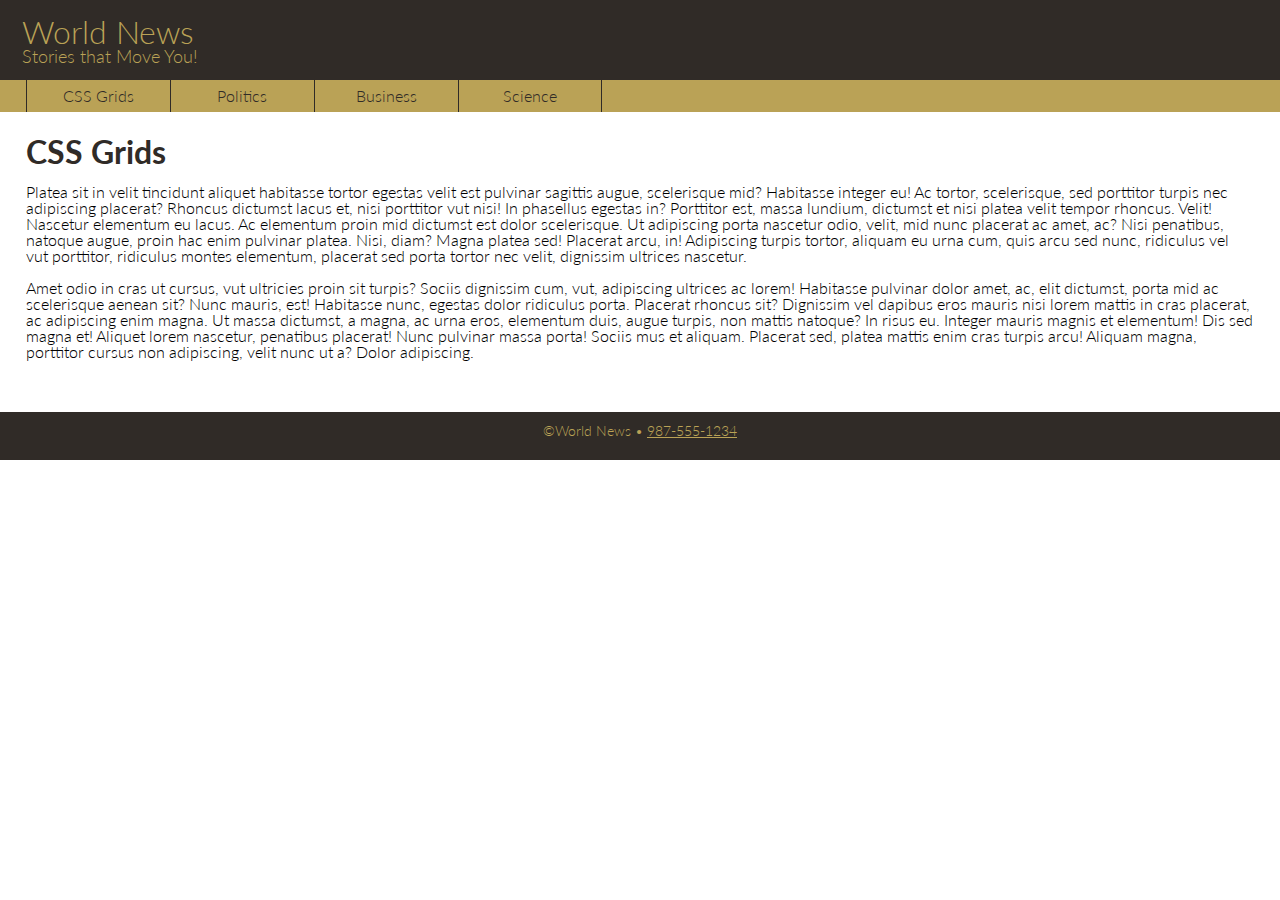
==== MusicPlayer/index.html @ 6a63c8ee "Adding Grid1,Grid2, and Grid3 examples." ====
<!DOCTYPE html>
<html lang="en" dir="ltr">
  <head>
    <meta charset="utf-8">
    <meta name="viewport" content="width=device-width, initial-scale=1, maximum-scale=1">
    <title>World News</title>

    <!-- Google Fonts -->
    <link href="https://fonts.googleapis.com/css?family=Lato:300,700|Parisienne" rel="stylesheet">
    <!-- Font Awesome -->
    <link rel="stylesheet" href="https://use.fontawesome.com/releases/v5.5.0/css/all.css" integrity="sha384-B4dIYHKNBt8Bc12p+WXckhzcICo0wtJAoU8YZTY5qE0Id1GSseTk6S+L3BlXeVIU" crossorigin="anonymous">

    <!-- Main Stylesheet -->
    <link rel="stylesheet" type="text/css" href="css/style.min.css"/>
  </head>

  <body>
    <div id="wrapper">


    <!-- HEADER STARTS HERE -->
    	<header>
        <h1>World News</h1>
        <h2>Stories that Move You!</h2>
      </header>

      <div class="social">
        <a href="#"><i class="fab fa-facebook-square"></i></a>
        <a href="#"><i class="fab fa-twitter-square"></i></a>
        <a href="#"><i class="fab fa-youtube-square"></i></a>
        <a href="#"><i class="fab fa-google-plus-square"></i></a>
      </div>

      <div class="hamburger"><a href="#mynavlinks">&#9776;</a></div>



    <main>
    <h1>CSS Grids</h1>
    <p>Platea sit in velit tincidunt aliquet habitasse tortor egestas velit est pulvinar sagittis augue, scelerisque mid? Habitasse integer eu! Ac tortor, scelerisque, sed porttitor turpis nec adipiscing placerat? Rhoncus dictumst lacus et, nisi porttitor vut nisi! In phasellus egestas in? Porttitor est, massa lundium, dictumst et nisi platea velit tempor rhoncus. Velit! Nascetur elementum eu lacus. Ac elementum proin mid dictumst est dolor scelerisque. Ut adipiscing porta nascetur odio, velit, mid nunc placerat ac amet, ac? Nisi penatibus, natoque augue, proin hac enim pulvinar platea. Nisi, diam? Magna platea sed! Placerat arcu, in! Adipiscing turpis tortor, aliquam eu urna cum, quis arcu sed nunc, ridiculus vel vut porttitor, ridiculus montes elementum, placerat sed porta tortor nec velit, dignissim ultrices nascetur.</p>

    <p>Amet odio in cras ut cursus, vut ultricies proin sit turpis? Sociis dignissim cum, vut, adipiscing ultrices ac lorem! Habitasse pulvinar dolor amet, ac, elit dictumst, porta mid ac scelerisque aenean sit? Nunc mauris, est! Habitasse nunc, egestas dolor ridiculus porta. Placerat rhoncus sit? Dignissim vel dapibus eros mauris nisi lorem mattis in cras placerat, ac adipiscing enim magna. Ut massa dictumst, a magna, ac urna eros, elementum duis, augue turpis, non mattis natoque? In risus eu. Integer mauris magnis et elementum! Dis sed magna et! Aliquet lorem nascetur, penatibus placerat! Nunc pulvinar massa porta! Sociis mus et aliquam. Placerat sed, platea mattis enim cras turpis arcu! Aliquam magna, porttitor cursus non adipiscing, velit nunc ut a? Dolor adipiscing.</p>
    </main>

    <footer>
        <p>&copy;World News &bull; <a href="tel:9875551234">987-555-1234</a></p>
    </footer>



    <nav id="mynavlinks">
    <ul>
    	<li class="active"><a href="index.html">CSS Grids</a></li>
    	<li><a href="politics.html">Politics</a></li>
    	<li><a href="business.html">Business</a></li>
    	<li><a href="science.html">Science</a></li>
    </ul>
    </nav>
    </div> <!-- end wrapper -->

  </body>
</html>
---- MusicPlayer/css/style.min.css ----
html,body,div,span,object,iframe,h1,h2,h3,h4,h5,h6,p,blockquote,pre,abbr,address,cite,code,del,dfn,em,img,ins,kbd,q,samp,small,strong,sub,sup,var,b,i,dl,dt,dd,ol,ul,li,fieldset,form,label,legend,table,caption,tbody,tfoot,thead,tr,th,td,article,aside,canvas,details,figcaption,figure,footer,header,hgroup,menu,nav,section,summary,time,mark,audio,video{margin:0;padding:0;border:0;outline:0;font-size:100%;vertical-align:baseline;background:transparent}body{line-height:1}article,aside,details,figcaption,figure,footer,header,hgroup,menu,nav,section{display:block}nav ul{list-style:none}blockquote,q{quotes:none}blockquote:before,blockquote:after,q:before,q:after{content:'';content:none}a{margin:0;padding:0;font-size:100%;vertical-align:baseline;background:transparent}ins{background-color:#ff9;color:#000;text-decoration:none}mark{background-color:#ff9;color:#000;font-style:italic;font-weight:bold}del{text-decoration:line-through}abbr[title],dfn[title]{border-bottom:1px dotted;cursor:help}table{border-collapse:collapse;border-spacing:0}hr{display:block;height:1px;border:0;border-top:1px solid #cccccc;margin:1em 0;padding:0}input,select{vertical-align:middle}html{-webkit-text-size-adjust:100%;-ms-text-size-adjust:100%}*{-moz-box-sizing:border-box;-webkit-box-sizing:border-box;box-sizing:border-box}body{font-family:"Lato",sans-serif;font-size:16px;font-weight:300}div#wrapper{display:grid;grid-template-columns:1fr 1fr;grid-template-rows:3rem auto auto 3rem auto;grid-template-areas:"hamburger social" "header header" "main main" "footer footer" "links links";background-color:#302b27}.hamburger{grid-area:hamburger;align-self:center;padding-left:2%;font-size:2rem}.hamburger a{color:white;text-decoration:none}div.social{grid-area:social;justify-self:end;align-self:center;padding-right:2%}div.social a{font-size:1.8rem;padding-left:.5rem;color:white}div.social a:hover{color:#baa256}header{grid-area:header;color:#baa256;padding:1rem 2%}header h1{font-size:2rem;font-weight:300}header h2{font-size:1.12rem;font-weight:300}nav{grid-area:links;background-color:#baa256;height:100vh}nav ul li a{display:block;text-align:center;margin:0.5rem 2%;padding:.5rem;background-color:rgba(255,255,255,0.2);border-radius:1rem;color:#302b27;text-decoration:none}nav ul li a:hover{color:white}main{grid-area:main;min-height:300px;background-color:white}main p{margin:1rem 2%}main h1{font-size:2rem;margin:1.5rem 2% 0.5rem 2%;color:#302b27}footer{grid-area:footer;justify-self:center}footer p{text-align:center;color:#baa256;padding:.75rem 0;font-size:.9rem}footer p a{color:#baa256}.clearfix:after{content:"";display:table;clear:both}@media only screen and (min-width: 35em){div#wrapper{grid-template-rows:5rem auto 3rem;grid-template-columns:10rem auto 12rem;grid-template-areas:"header header social" "links main main" "footer footer footer"}.hamburger{display:none}nav{height:auto}nav ul li{border-bottom:1px solid #302b27}nav ul li a{border-radius:0;background-color:transparent;margin:0}}@media only screen and (min-width: 64em){div#wrapper{grid-template-rows:5rem auto auto 3rem;grid-template-columns:auto 12rem;grid-template-areas:"header social" "links links" "main main" "footer footer"}nav{height:auto;padding-left:2%}nav ul{display:grid;grid-template-columns:9rem 9rem 9rem 9rem auto}nav ul li{width:auto;border-bottom:none;border-left:1px solid #302b27}nav ul li:last-child{border-right:1px solid #302b27}}
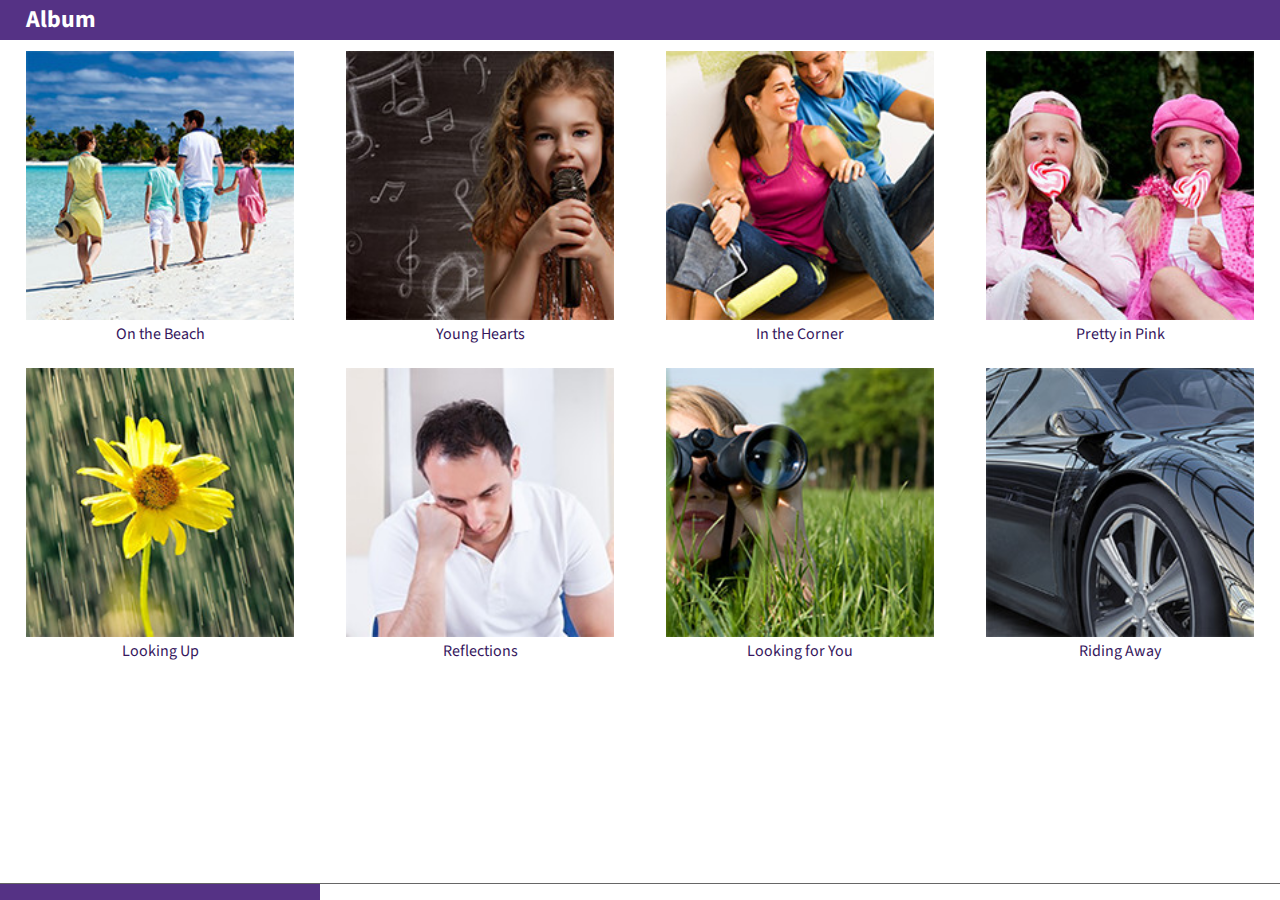
==== commit 68af71c1: "Adding Music Player Site." ====
--- a/MusicPlayer/index.html
+++ b/MusicPlayer/index.html
@@ -3,10 +3,10 @@
   <head>
     <meta charset="utf-8">
     <meta name="viewport" content="width=device-width, initial-scale=1, maximum-scale=1">
-    <title>World News</title>
+    <title>Album</title>
 
     <!-- Google Fonts -->
-    <link href="https://fonts.googleapis.com/css?family=Lato:300,700|Parisienne" rel="stylesheet">
+    <link href="https://fonts.googleapis.com/css?family=Lato:300,700|Parisienne|Source+Sans+Pro:400,700" rel="stylesheet">
     <!-- Font Awesome -->
     <link rel="stylesheet" href="https://use.fontawesome.com/releases/v5.5.0/css/all.css" integrity="sha384-B4dIYHKNBt8Bc12p+WXckhzcICo0wtJAoU8YZTY5qE0Id1GSseTk6S+L3BlXeVIU" crossorigin="anonymous">
 
@@ -15,48 +15,83 @@
   </head>
 
   <body>
-    <div id="wrapper">
+    <div class="wrapper">
 
-
-    <!-- HEADER STARTS HERE -->
-    	<header>
-        <h1>World News</h1>
-        <h2>Stories that Move You!</h2>
+  <!-- PAGE HEADER GOES HERE -->
+      <header>
+        <h1>Album</h1>
       </header>
 
-      <div class="social">
-        <a href="#"><i class="fab fa-facebook-square"></i></a>
-        <a href="#"><i class="fab fa-twitter-square"></i></a>
-        <a href="#"><i class="fab fa-youtube-square"></i></a>
-        <a href="#"><i class="fab fa-google-plus-square"></i></a>
-      </div>
+  <!-- PAGE CONTENT GOES HERE -->
+      <main class="album">
+        <figure>
+          <a href="player.html">
+            <img src="./images/a_beach200.jpg" srcset="./images/a_beach200.jpg 1x, ./images/a_beach400.jpg 2x" alt="">
+          </a>
+          <figcaption>On the Beach</figcaption>
+        </figure>
 
-      <div class="hamburger"><a href="#mynavlinks">&#9776;</a></div>
+        <figure>
+          <a href="player.html">
+            <img src="./images/a_girl200.jpg" srcset="./images/a_girl200.jpg 1x, ./images/a_girl400.jpg 2x" alt="">
+          </a>
+          <figcaption>Young Hearts</figcaption>
+        </figure>
 
+        <figure>
+          <a href="player.html">
+            <img src="./images/a_paint200.jpg" srcset="./images/a_paint200.jpg 1x, ./images/a_paint400.jpg 2x" alt="">
+          </a>
+          <figcaption>In the Corner</figcaption>
+        </figure>
 
+        <figure>
+          <a href="player.html">
+            <img src="./images/a_pink200.jpg" srcset="./images/a_pink200.jpg 1x, ./images/a_pink400.jpg 2x" alt="">
+          </a>
+          <figcaption>Pretty in Pink</figcaption>
+        </figure>
 
-    <main>
-    <h1>CSS Grids</h1>
-    <p>Platea sit in velit tincidunt aliquet habitasse tortor egestas velit est pulvinar sagittis augue, scelerisque mid? Habitasse integer eu! Ac tortor, scelerisque, sed porttitor turpis nec adipiscing placerat? Rhoncus dictumst lacus et, nisi porttitor vut nisi! In phasellus egestas in? Porttitor est, massa lundium, dictumst et nisi platea velit tempor rhoncus. Velit! Nascetur elementum eu lacus. Ac elementum proin mid dictumst est dolor scelerisque. Ut adipiscing porta nascetur odio, velit, mid nunc placerat ac amet, ac? Nisi penatibus, natoque augue, proin hac enim pulvinar platea. Nisi, diam? Magna platea sed! Placerat arcu, in! Adipiscing turpis tortor, aliquam eu urna cum, quis arcu sed nunc, ridiculus vel vut porttitor, ridiculus montes elementum, placerat sed porta tortor nec velit, dignissim ultrices nascetur.</p>
+        <figure>
+          <a href="player.html">
+            <img src="./images/a_rain200.jpg" srcset="./images/a_rain200.jpg 1x, ./images/a_rain400.jpg 2x" alt="">
+          </a>
+          <figcaption>Looking Up</figcaption>
+        </figure>
 
-    <p>Amet odio in cras ut cursus, vut ultricies proin sit turpis? Sociis dignissim cum, vut, adipiscing ultrices ac lorem! Habitasse pulvinar dolor amet, ac, elit dictumst, porta mid ac scelerisque aenean sit? Nunc mauris, est! Habitasse nunc, egestas dolor ridiculus porta. Placerat rhoncus sit? Dignissim vel dapibus eros mauris nisi lorem mattis in cras placerat, ac adipiscing enim magna. Ut massa dictumst, a magna, ac urna eros, elementum duis, augue turpis, non mattis natoque? In risus eu. Integer mauris magnis et elementum! Dis sed magna et! Aliquet lorem nascetur, penatibus placerat! Nunc pulvinar massa porta! Sociis mus et aliquam. Placerat sed, platea mattis enim cras turpis arcu! Aliquam magna, porttitor cursus non adipiscing, velit nunc ut a? Dolor adipiscing.</p>
-    </main>
+        <figure>
+          <a href="player.html">
+            <img src="./images/a_sad200.jpg" srcset="./images/a_sad200.jpg 1x, ./images/a_sad400.jpg 2x" alt="">
+          </a>
+          <figcaption>Reflections</figcaption>
+        </figure>
 
-    <footer>
-        <p>&copy;World News &bull; <a href="tel:9875551234">987-555-1234</a></p>
-    </footer>
+        <figure>
+          <a href="player.html">
+            <img src="./images/a_search200.jpg" srcset="./images/a_search200.jpg 1x, ./images/a_search400.jpg 2x" alt="">
+          </a>
+          <figcaption>Looking for You</figcaption>
+        </figure>
 
+        <figure>
+          <a href="player.html">
+            <img src="./images/a_wheel200.jpg" srcset="./images/a_wheel200.jpg 1x, ./images/a_wheel400.jpg 2x" alt="">
+          </a>
+          <figcaption>Riding Away</figcaption>
+        </figure>
 
+      </main>
 
-    <nav id="mynavlinks">
-    <ul>
-    	<li class="active"><a href="index.html">CSS Grids</a></li>
-    	<li><a href="politics.html">Politics</a></li>
-    	<li><a href="business.html">Business</a></li>
-    	<li><a href="science.html">Science</a></li>
-    </ul>
-    </nav>
-    </div> <!-- end wrapper -->
+  <!-- PAGE NAVIGATION GOES HERE -->
+      <nav>
+        <div class="active"><a href="index.html"><i class="fas fa-music"></i></a></div>
+        <div><a href="artist.html"><i class="fas fa-user"></i></a></div>
+        <div><a href="song.html"><i class="fas fa-list"></i></a></div>
+        <div><a href="search.html"><i class="fas fa-search"></i></a></div>
+      </nav>
+
+    </div>
+    <!-- End wrapper -->
 
   </body>
 </html>
--- a/MusicPlayer/css/style.min.css
+++ b/MusicPlayer/css/style.min.css
@@ -1,10 +1,9 @@
-html,body,div,span,object,iframe,h1,h2,h3,h4,h5,h6,p,blockquote,pre,abbr,address,cite,code,del,dfn,em,img,ins,kbd,q,samp,small,strong,sub,sup,var,b,i,dl,dt,dd,ol,ul,li,fieldset,form,label,legend,table,caption,tbody,tfoot,thead,tr,th,td,article,aside,canvas,details,figcaption,figure,footer,header,hgroup,menu,nav,section,summary,time,mark,audio,video{margin:0;padding:0;border:0;outline:0;font-size:100%;vertical-align:baseline;background:transparent}body{line-height:1}article,aside,details,figcaption,figure,footer,header,hgroup,menu,nav,section{display:block}nav ul{list-style:none}blockquote,q{quotes:none}blockquote:before,blockquote:after,q:before,q:after{content:'';content:none}a{margin:0;padding:0;font-size:100%;vertical-align:baseline;background:transparent}ins{background-color:#ff9;color:#000;text-decoration:none}mark{background-color:#ff9;color:#000;font-style:italic;font-weight:bold}del{text-decoration:line-through}abbr[title],dfn[title]{border-bottom:1px dotted;cursor:help}table{border-collapse:collapse;border-spacing:0}hr{display:block;height:1px;border:0;border-top:1px solid #cccccc;margin:1em 0;padding:0}input,select{vertical-align:middle}html{-webkit-text-size-adjust:100%;-ms-text-size-adjust:100%}*{-moz-box-sizing:border-box;-webkit-box-sizing:border-box;box-sizing:border-box}body{font-family:"Lato",sans-serif;font-size:16px;font-weight:300}div#wrapper{display:grid;grid-template-columns:1fr 1fr;grid-template-rows:3rem auto auto 3rem auto;grid-template-areas:"hamburger social"- "header header"- "main main"- "footer footer"- "links links";background-color:#302b27}.hamburger{grid-area:hamburger;align-self:center;padding-left:2%;font-size:2rem}.hamburger a{color:white;text-decoration:none}div.social{grid-area:social;justify-self:end;align-self:center;padding-right:2%}div.social a{font-size:1.8rem;padding-left:.5rem;color:white}div.social a:hover{color:#baa256}header{grid-area:header;color:#baa256;padding:1rem 2%}header h1{font-size:2rem;font-weight:300}header h2{font-size:1.12rem;font-weight:300}nav{grid-area:links;background-color:#baa256;height:100vh}nav ul li a{display:block;text-align:center;margin:0.5rem 2%;padding:.5rem;background-color:rgba(255,255,255,0.2);border-radius:1rem;color:#302b27;text-decoration:none}nav ul li a:hover{color:white}main{grid-area:main;min-height:300px;background-color:white}main p{margin:1rem 2%}main h1{font-size:2rem;margin:1.5rem 2% 0.5rem 2%;color:#302b27}footer{grid-area:footer;justify-self:center}footer p{text-align:center;color:#baa256;padding:.75rem 0;font-size:.9rem}footer p a{color:#baa256}.clearfix:after{content:"";display:table;clear:both}@media only screen and (min-width: 35em){div#wrapper{grid-template-rows:5rem auto 3rem;grid-template-columns:10rem auto 12rem;grid-template-areas:"header header social"- "links main main"- "footer footer footer"}.hamburger{display:none}nav{height:auto}nav ul li{border-bottom:1px solid #302b27}nav ul li a{border-radius:0;background-color:transparent;margin:0}}@media only screen and (min-width: 64em){div#wrapper{grid-template-rows:5rem auto auto 3rem;grid-template-columns:auto 12rem;grid-template-areas:"header social"- "links links"- "main main"- "footer footer"}nav{height:auto;padding-left:2%}nav ul{display:grid;grid-template-columns:9rem 9rem 9rem 9rem auto}nav ul li{width:auto;border-bottom:none;border-left:1px solid #302b27}nav ul li:last-child{border-right:1px solid #302b27}}
+html,body,div,span,object,iframe,h1,h2,h3,h4,h5,h6,p,blockquote,pre,abbr,address,cite,code,del,dfn,em,img,ins,kbd,q,samp,small,strong,sub,sup,var,b,i,dl,dt,dd,ol,ul,li,fieldset,form,label,legend,table,caption,tbody,tfoot,thead,tr,th,td,article,aside,canvas,details,figcaption,figure,footer,header,hgroup,menu,nav,section,summary,time,mark,audio,video{margin:0;padding:0;border:0;outline:0;font-size:100%;vertical-align:baseline;background:transparent}body{line-height:1}article,aside,details,figcaption,figure,footer,header,hgroup,menu,nav,section{display:block}nav ul{list-style:none}blockquote,q{quotes:none}blockquote:before,blockquote:after,q:before,q:after{content:'';content:none}a{margin:0;padding:0;font-size:100%;vertical-align:baseline;background:transparent}ins{background-color:#ff9;color:#000;text-decoration:none}mark{background-color:#ff9;color:#000;font-style:italic;font-weight:bold}del{text-decoration:line-through}abbr[title],dfn[title]{border-bottom:1px dotted;cursor:help}table{border-collapse:collapse;border-spacing:0}hr{display:block;height:1px;border:0;border-top:1px solid #cccccc;margin:1em 0;padding:0}input,select{vertical-align:middle}html{-webkit-text-size-adjust:100%;-ms-text-size-adjust:100%}*{-moz-box-sizing:border-box;-webkit-box-sizing:border-box;box-sizing:border-box}body{font-size:16px;font-family:"Source Sans Pro",sans-serif;font-weight:400;color:#36175e;background-color:white}.wrapper{position:relative;width:100vw;height:100vh}header{background-color:#553285;color:white;padding:0.5rem 2%;font-size:1.5rem}nav{background-color:white;position:fixed;bottom:0;width:100vw;border-top:1px solid #666;display:flex}nav div{flex-basis:25%;text-align:center}nav div a{display:block;font-size:1.7rem;padding:.5rem 0;color:#aaa}nav div.active a{background-color:#553285;color:white}main{padding-bottom:2.75rem}main.album{display:grid;grid-template-columns:1fr 1fr;grid-auto-rows:auto}main.album figure{padding:.7rem 2vw}main.album figure img{width:100%}main.album figure figcaption{text-align:center;padding:.2rem 0}main.artist{display:grid;grid-template-columns:1fr;grid-auto-rows:auto}main.artist section{display:grid;grid-template-columns:80px auto;margin:.75rem 5%}main.artist section div img{width:100%;clip-path:circle(40px at center);-webkit-clip-path:circle(40px at center)}main.artist section div:nth-child(2){align-self:center;padding:5%}main.player{display:grid;grid-template-columns:50px auto 50px;grid-auto-rows:auto;grid-template-areas:"photo photo photo"+ "time time time"+ "startTime empty endTime"+ "title title title"+ "prev play next"+ "dn vol up";margin-top:1.5rem}main.player div.photo{grid-area:photo}main.player div.photo img{width:84%;margin:0 0 .5rem 8%;border-radius:20px}main.player div.time{grid-area:time;justify-self:center;width:84%}main.player div.time input{width:100%}main.player div.startTime{grid-area:startTime;text-align:right}main.player div.endTime{grid-area:endTime}main.player div.title{grid-area:title}main.player div.title span{display:block;text-align:center}main.player div.title span:nth-child(1){font-size:1.5rem;padding:1rem 0 .3rem 0}main.player div.title span:nth-child(2){font-size:1.2rem;padding-bottom:1rem}main.player div.previous{grid-area:prev;justify-self:end;font-size:1.5rem}main.player div.play{grid-area:play;justify-self:center;font-size:1.5rem;padding-bottom:1rem}main.player div.next{grid-area:next;justify-self:start;font-size:1.5rem}main.player div.voldn{grid-area:dn;justify-self:center}main.player div.volume{grid-area:vol}main.player div.volume input{width:100%}main.player div.volup{grid-area:up;justify-self:center}@media only screen and (min-width: 29em){main.album{grid-template-columns:1fr 1fr 1fr 1fr}main.artist{grid-template-columns:1fr 1fr}main.player{grid-template-columns:50% 50px auto 50px;grid-auto-rows:auto;grid-template-areas:"photo startTime time endTime"+ "photo title title title"+ "photo prev play next"+ "photo dn vol up"}}
